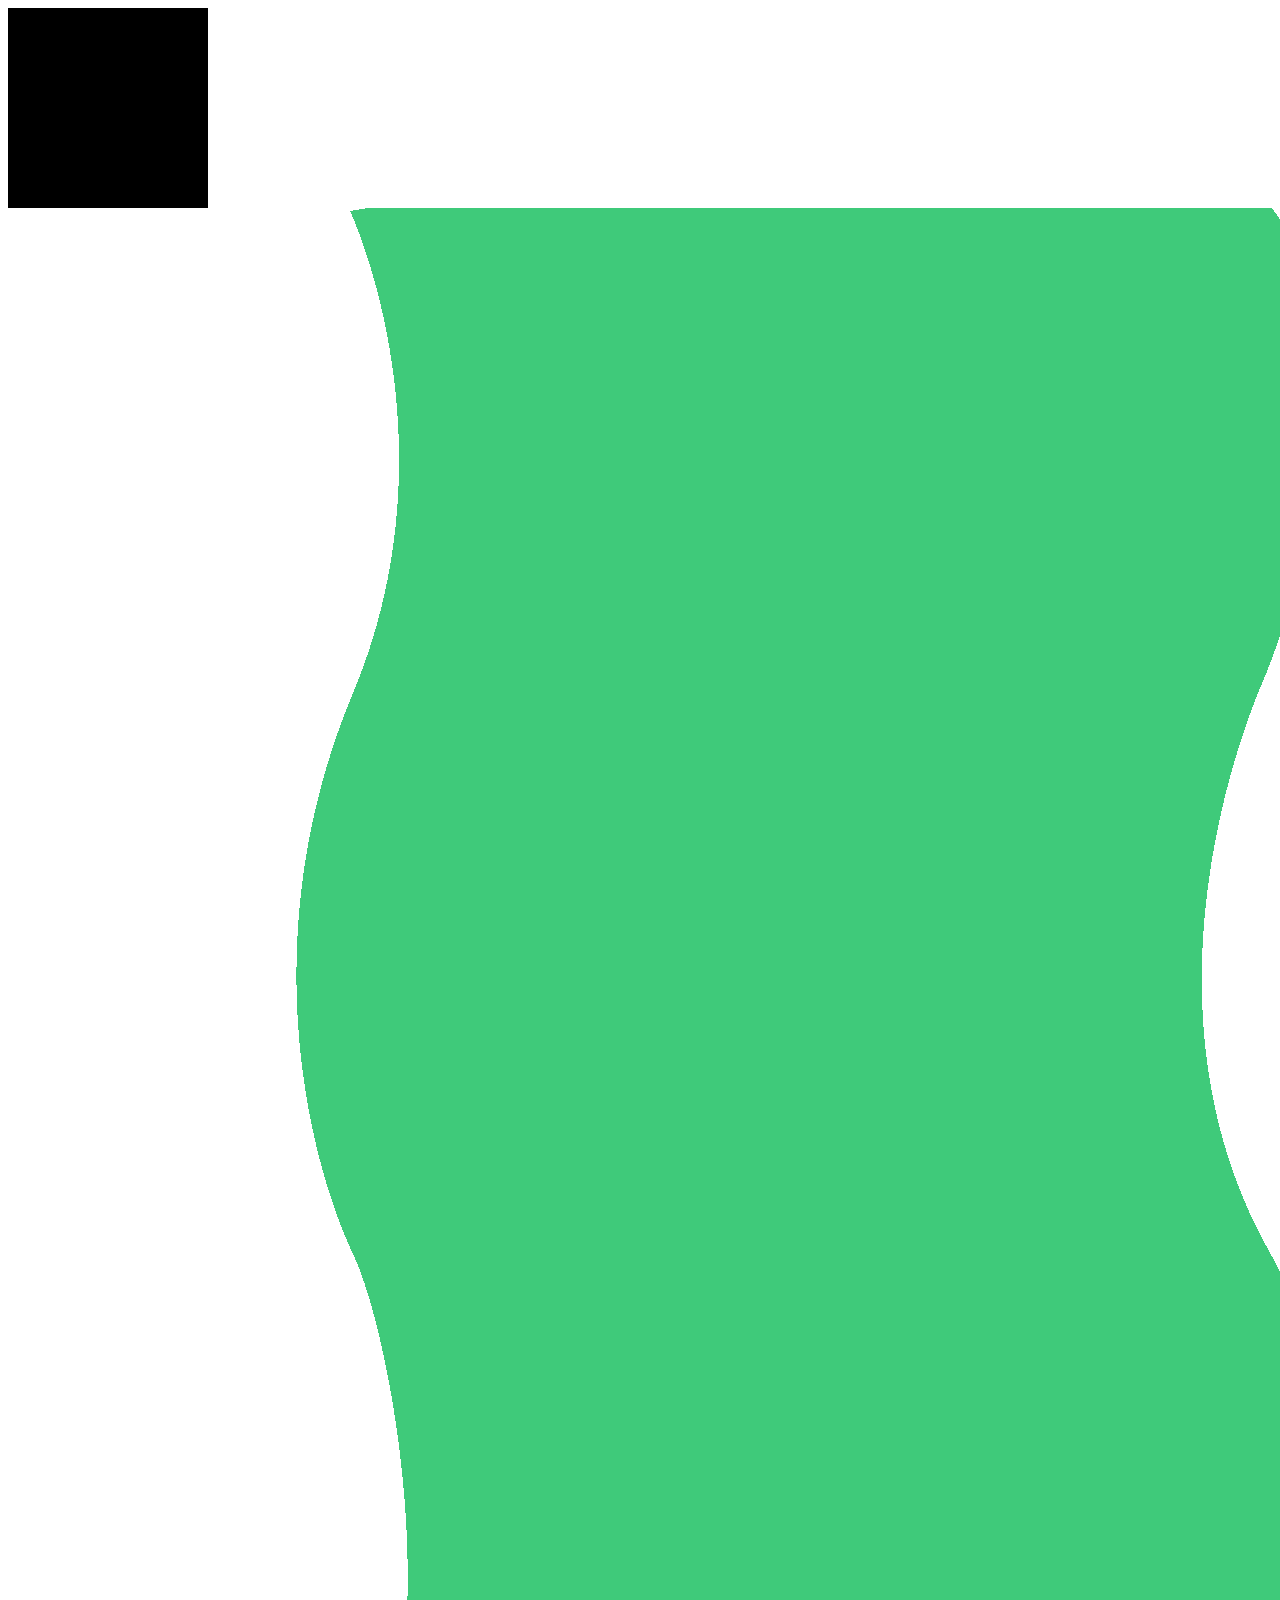
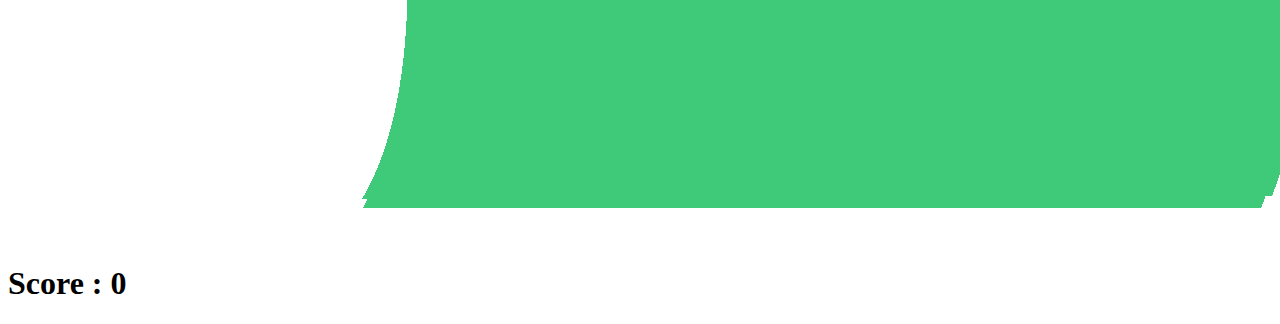
==== index.html @ 8e8123d3 "Reworking the basics" ====
<html>
<head>
	<title></title>
	   <script  src="./res/js/jquery.min.js"></script>
	  <!-- <script  src="./res/snake.js"></script>-->
</head>
<body id="mainbody">
	<canvas id="background" width="1024" height="400"></canvas>
	<img src="./body.gif" class="hidden" id="image">
<br>
<br>
<br>
<h1 id="score">Score : 0</h1>
<script type="text/javascript">
$(document).ready(function(){
var back=document.getElementById("background");
background.width="200";
background.height="200";
var cxt=back.getContext("2d");
cxt.fillStyle="#000";
cxt.fillRect(0,0,1024,1000);
$("canvas").slideDown(5000);
});
$(document).resize(function(){
var back=document.getElementById("background");
background.width+=50;
background.height+=50;
console.log("dd");

});
</script>

</body>
</html>
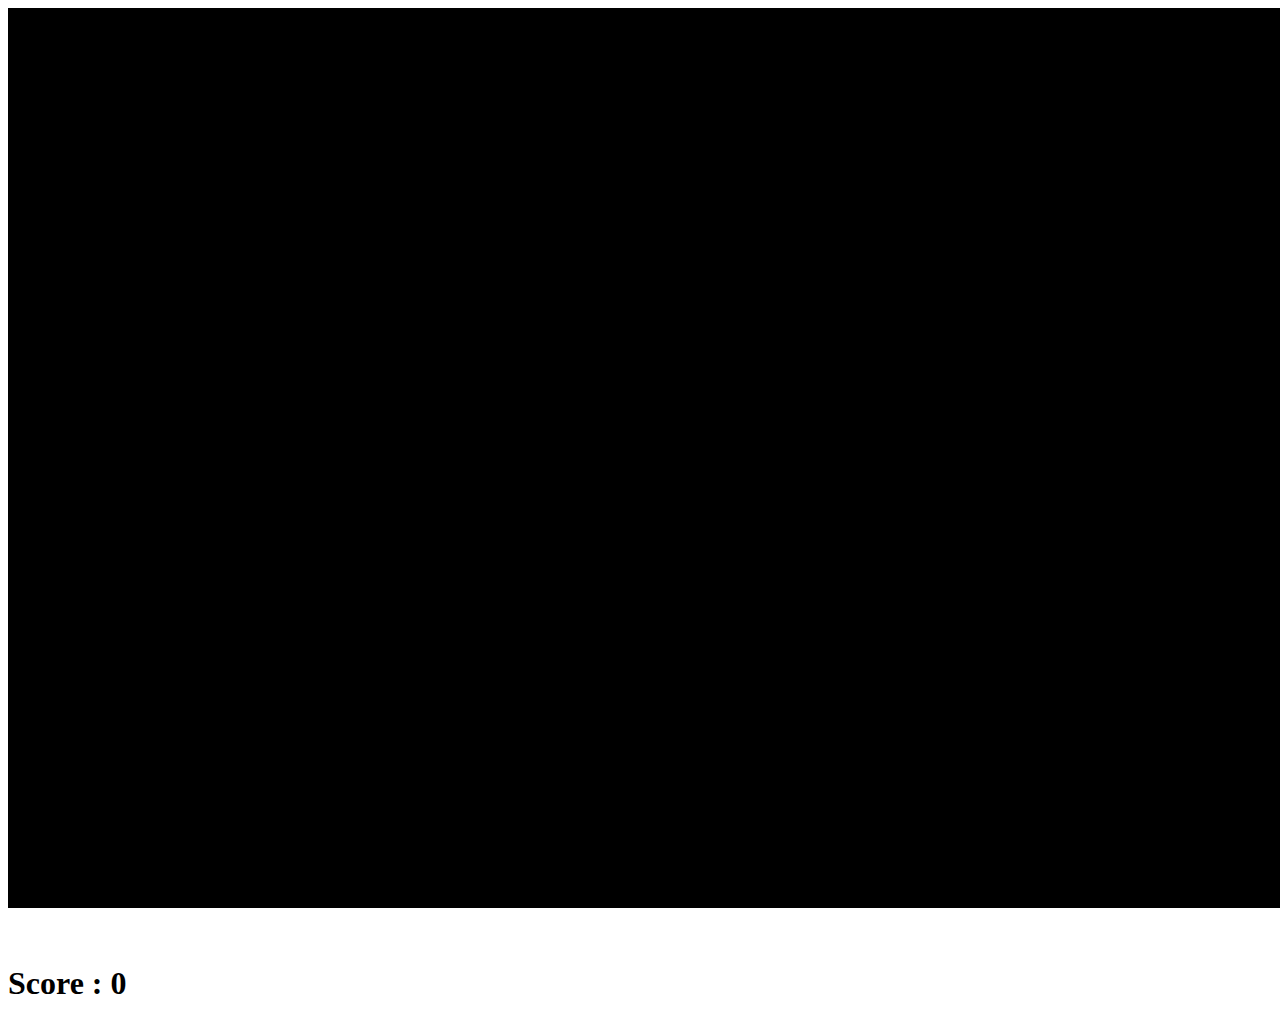
==== commit 1d57ef57: "Added Canvas resize of viewport resize" ====
--- a/index.html
+++ b/index.html
@@ -6,27 +6,36 @@
 </head>
 <body id="mainbody">
 	<canvas id="background" width="1024" height="400"></canvas>
-	<img src="./body.gif" class="hidden" id="image">
+	<!--<img src="./res/img/body.gif" display="none" id="image">-->
 <br>
 <br>
 <br>
 <h1 id="score">Score : 0</h1>
 <script type="text/javascript">
+var back=document.getElementById("background");
+var width,height;
 $(document).ready(function(){
-var back=document.getElementById("background");
-background.width="200";
-background.height="200";
+width=window.innerWidth;
+height=window.innerHeight;
+/*back.width=width;
+back.height=height;*/
 var cxt=back.getContext("2d");
+cxt.canvas.width=width;
+cxt.canvas.height=height;
 cxt.fillStyle="#000";
-cxt.fillRect(0,0,1024,1000);
-$("canvas").slideDown(5000);
+cxt.fillRect(0,0,width,height);
 });
-$(document).resize(function(){
-var back=document.getElementById("background");
-background.width+=50;
-background.height+=50;
-console.log("dd");
+$(window).resize(function(){
+width=window.innerWidth;
+height=window.innerHeight;
+/*back.width=width;
+back.height=height;*/
 
+var cxt=back.getContext("2d");
+cxt.canvas.width=width;
+cxt.canvas.height=height;
+cxt.fillStyle="#000";
+cxt.fillRect(0,0,width,height);
 });
 </script>
 
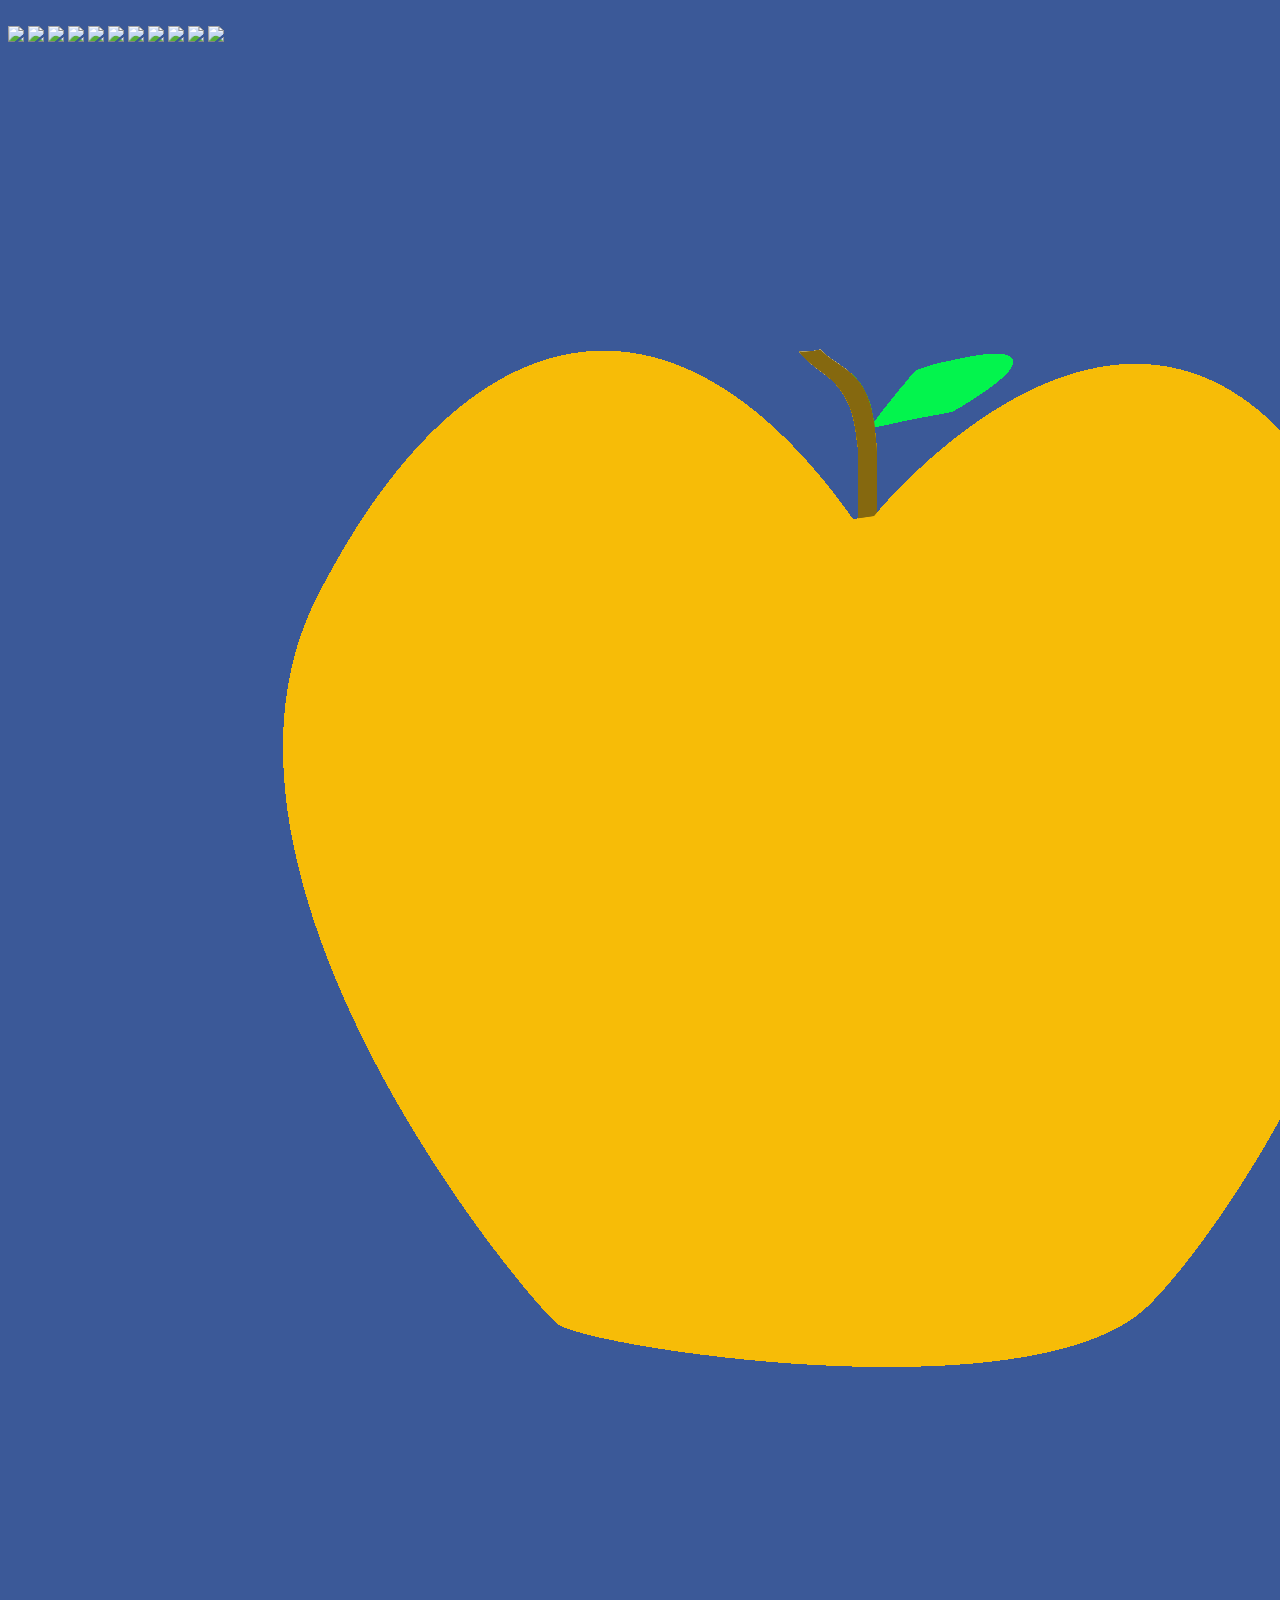
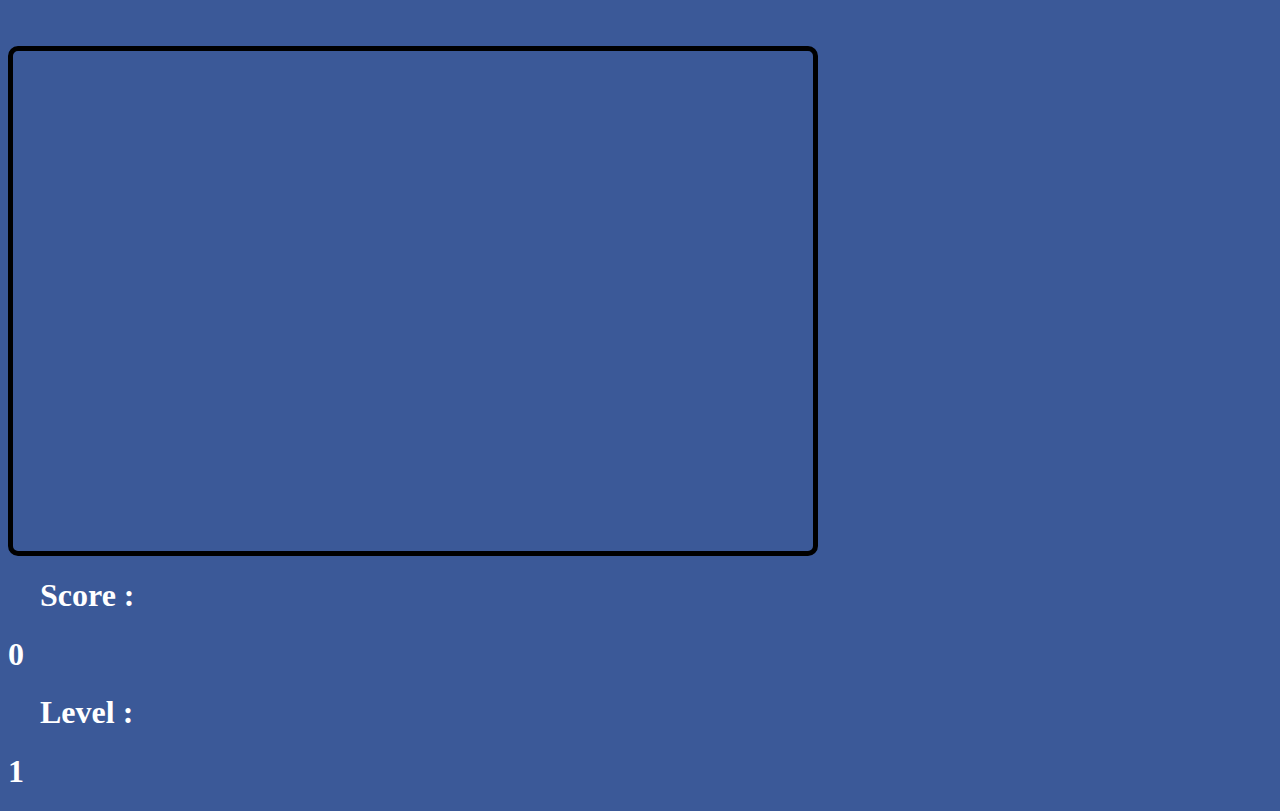
==== commit a4dac6b3: "Fixed a bug in queue implementation and added update rate" ====
--- a/index.html
+++ b/index.html
@@ -1,43 +1,52 @@
 <html>
 <head>
 	<title></title>
-	   <script  src="./res/js/jquery.min.js"></script>
-	  <!-- <script  src="./res/snake.js"></script>-->
+		<script  src="./res/js/jquery.min.js"></script>
+		<script  src="./res/js/bootstrap.min.js"></script>
+		<link rel="stylesheet" type="text/css" href="./res/css/bootstrap.min.css">
+
+		<script  src="./res/js/snake.js"></script>	
+		<link rel="stylesheet" type="text/css" href="./res/css/snake.css">
+
 </head>
-<body id="mainbody">
-	<canvas id="background" width="1024" height="400"></canvas>
-	<!--<img src="./res/img/body.gif" display="none" id="image">-->
-<br>
-<br>
-<br>
-<h1 id="score">Score : 0</h1>
-<script type="text/javascript">
-var back=document.getElementById("background");
-var width,height;
-$(document).ready(function(){
-width=window.innerWidth;
-height=window.innerHeight;
-/*back.width=width;
-back.height=height;*/
-var cxt=back.getContext("2d");
-cxt.canvas.width=width;
-cxt.canvas.height=height;
-cxt.fillStyle="#000";
-cxt.fillRect(0,0,width,height);
-});
-$(window).resize(function(){
-width=window.innerWidth;
-height=window.innerHeight;
-/*back.width=width;
-back.height=height;*/
+<body >
+	<br>
+	<img src="./res/img/back.gif" class="hidden" id="bgimage">
+	<img src="./res/img/bodyH.gif" class="hidden" id="bodyh">
+	<img src="./res/img/bodyV.gif" class="hidden" id="bodyv">
+	<img src="./res/img/headL.gif" class="hidden" id="headl">
+	<img src="./res/img/headR.gif" class="hidden" id="headr">
+	<img src="./res/img/headU.gif" class="hidden" id="headu">
+	<img src="./res/img/headD.gif" class="hidden" id="headd">
+	<img src="./res/img/tailL.gif" class="hidden" id="taill">
+	<img src="./res/img/tailR.gif" class="hidden" id="tailr">
+	<img src="./res/img/tailU.gif" class="hidden" id="tailu">
+	<img src="./res/img/tailD.gif" class="hidden" id="taild">
+	<img src="./res/img/food.gif" class="hidden" id="food">
 
-var cxt=back.getContext("2d");
-cxt.canvas.width=width;
-cxt.canvas.height=height;
-cxt.fillStyle="#000";
-cxt.fillRect(0,0,width,height);
-});
-</script>
+
+	<div class="container">
+		<div class="text-center"> 
+			<canvas id="background" width="800" height="500"></canvas>
+		</div>
+		<div class="row" id="stats">
+			<div class="col-xs-2 col-xs-offset-2 ">
+				<h1 >&nbsp&nbsp&nbsp&nbspScore : </h1>
+			</div>
+			<div class="col-xs-1" >
+				<h1  id="score">0</h1>
+			</div>
+			<div class="col-xs-2 col-xs-offset-2 ">
+				<h1 >&nbsp&nbsp&nbsp&nbspLevel : </h1>
+			</div>
+			<div class="col-xs-1" >
+				<h1  id="level">1</h1>
+			</div>
+		</div>
+
+	</div>
+
+
 
 </body>
 </html>--- a/res/css/snake.css
+++ b/res/css/snake.css
@@ -0,0 +1,14 @@
+body{
+	background-color: #3b5998;
+}
+
+#stats{
+	color:#FFF;
+}
+
+#background{
+	border-radius: 10px;
+	border-width: 5px;
+	border-style: solid;
+	border-color: #000;
+}